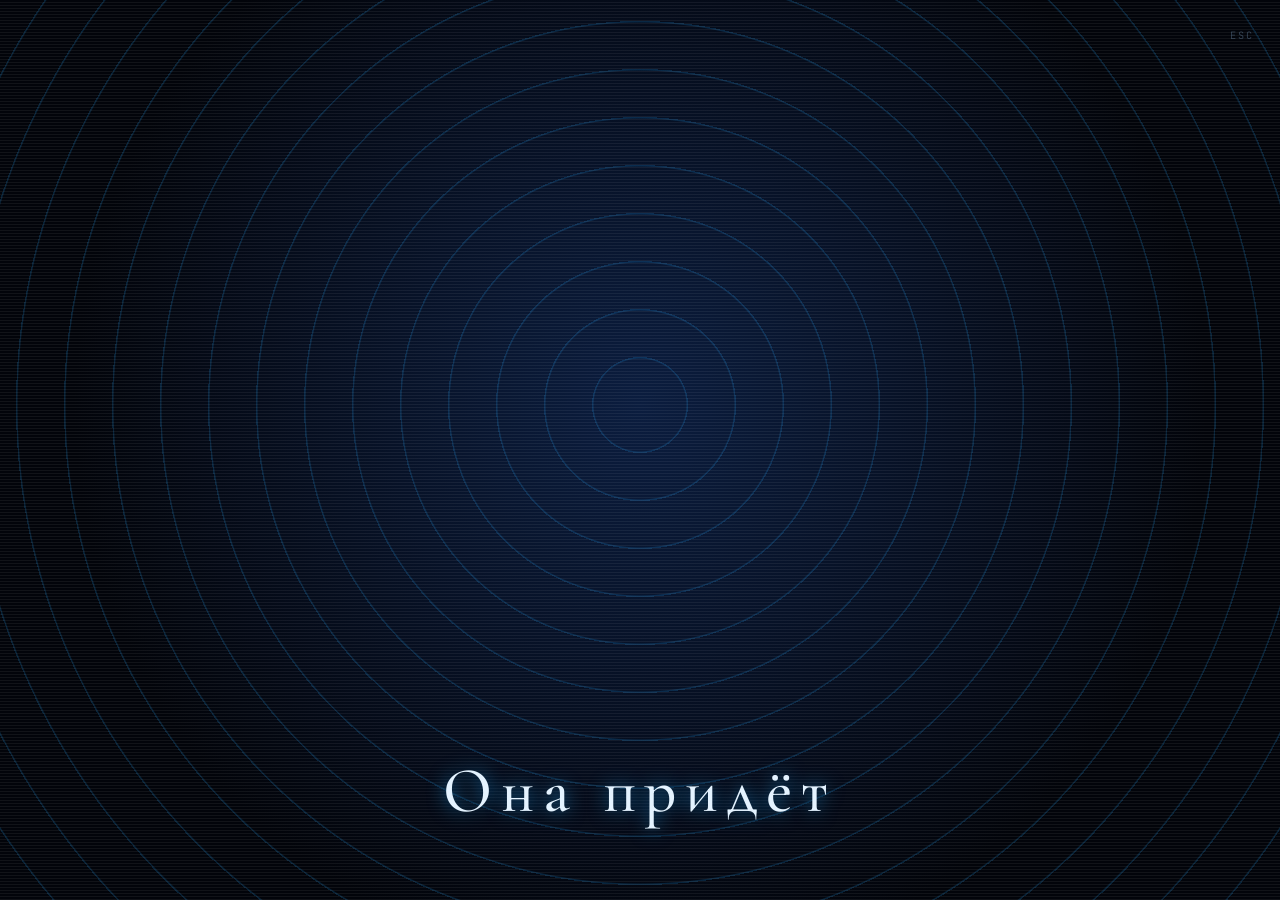
==== signal/index.html @ b9aa5732 "Add files via upload" ====
<!doctype html>
<html lang="ru">
  <head>
    <meta charset="UTF-8" />
    <meta name="viewport" content="width=device-width, initial-scale=1.0" />
    <meta name="robots" content="noindex" />
    <title>...</title>
    <link rel="icon" href="data:image/svg+xml,%3Csvg xmlns='http://www.w3.org/2000/svg' viewBox='0 0 32 32'%3E%3Crect width='32' height='32' rx='7' fill='%23000'/%3E%3Ccircle cx='16' cy='16' r='6' fill='%23fff'/%3E%3C/svg%3E" />
    <link rel="preconnect" href="https://fonts.googleapis.com" />
    <link rel="preconnect" href="https://fonts.gstatic.com" crossorigin />
    <link href="https://fonts.googleapis.com/css2?family=Cormorant+Garamond:wght@400;500;600&family=JetBrains+Mono:wght@400;500&display=swap" rel="stylesheet" />
    <link rel="stylesheet" href="../css/style.css" />
  </head>
  <body class="signal-body">
    <main class="signal">
      <img class="signal-image" id="signal-image" alt="" />
      <div class="signal-placeholder" id="signal-placeholder" aria-hidden="true"></div>
      <div class="signal-noise" aria-hidden="true"></div>
      <p class="signal-caption" id="signal-caption">Она придёт</p>
      <a class="signal-exit" id="signal-exit" href="../">ESC</a>
    </main>
    <script src="../js/images.js"></script>
    <script src="../js/signal.js"></script>
  </body>
</html>
---- css/style.css ----
:root {
  --white: #ffffff;
  --cold-white: #f4f9ff;
  --ice: #e6f1fc;
  --pale-blue: #cfe4f8;
  --electric: #1fa7ff;
  --steel: #5d7a99;
  --grey: #8a9bb0;
  --graphite: #1c2430;
  --navy: #07122b;
  --ink: #0e1a2e;
  --font-display: 'Montserrat', 'Segoe UI', Arial, sans-serif;
  --font-body: 'Inter', 'Segoe UI', Arial, sans-serif;
  --font-mono: 'JetBrains Mono', 'Consolas', 'Courier New', monospace;
  --font-serif: 'Cormorant Garamond', Georgia, 'Times New Roman', serif;
}

* { box-sizing: border-box; margin: 0; padding: 0; }

html, body { min-height: 100%; overflow-x: hidden; }

body {
  background: var(--cold-white);
  color: var(--ink);
  font-family: var(--font-body);
  font-size: 17px;
  line-height: 1.7;
  -webkit-font-smoothing: antialiased;
}

button { font: inherit; color: inherit; background: none; border: 0; cursor: pointer; }
button:focus-visible { outline: 2px solid var(--electric); outline-offset: 2px; }
.mono { font-family: var(--font-mono); letter-spacing: 0.06em; }
.muted { color: var(--steel); font-size: 0.9rem; }

.grid-backdrop {
  position: fixed; inset: 0; z-index: 0; pointer-events: none;
  background-image:
    linear-gradient(rgba(31,167,255,0.07) 1px, transparent 1px),
    linear-gradient(90deg, rgba(31,167,255,0.07) 1px, transparent 1px),
    linear-gradient(rgba(31,167,255,0.14) 1px, transparent 1px),
    linear-gradient(90deg, rgba(31,167,255,0.14) 1px, transparent 1px);
  background-size: 24px 24px, 24px 24px, 120px 120px, 120px 120px;
  mask-image: radial-gradient(ellipse at 50% 30%, #000 30%, transparent 85%);
  -webkit-mask-image: radial-gradient(ellipse at 50% 30%, #000 30%, transparent 85%);
}

.scan-line {
  position: fixed; left: 0; right: 0; top: 0; height: 2px; z-index: 1; pointer-events: none;
  background: linear-gradient(90deg, transparent, var(--electric), transparent);
  opacity: 0.35;
  animation: scan 14s linear infinite;
}

@keyframes scan { from { transform: translateY(-4vh); } to { transform: translateY(104vh); } }

.shell {
  position: relative; z-index: 2; max-width: 1180px; margin: 0 auto;
  padding: 0 24px 32px; transition: opacity 0.9s ease, filter 0.9s ease;
}
.shell.is-fading, .shell.is-message { opacity: 0; filter: blur(3px); }

.site-header {
  display: flex; flex-wrap: wrap; justify-content: space-between; align-items: flex-end; gap: 16px;
  padding: 22px 0 16px; border-bottom: 1px solid var(--electric);
  box-shadow: 0 1px 12px rgba(31,167,255,0.25);
}
.brand { display: flex; flex-direction: column; }
.brand-name { font-family: var(--font-display); font-weight: 700; letter-spacing: 0.14em; font-size: 1.1rem; }
.brand-sub { font-family: var(--font-mono); font-size: 0.68rem; letter-spacing: 0.22em; color: var(--steel); }

.status-list { display: flex; flex-wrap: wrap; gap: 8px 28px; font-family: var(--font-mono); font-size: 0.7rem; letter-spacing: 0.12em; }
.status-item { display: flex; flex-direction: column; }
.status-item dt { color: var(--grey); }
.status-item dd { display: flex; align-items: center; gap: 6px; color: var(--graphite); }

.secret-dot {
  position: relative; width: 22px; height: 22px; margin: -6px -4px; border-radius: 50%;
}
.secret-dot::before {
  content: ''; position: absolute; top: 50%; left: 50%; width: 7px; height: 7px; margin: -3.5px 0 0 -3.5px;
  border-radius: 50%; background: var(--electric);
  box-shadow: 0 0 6px rgba(31,167,255,0.7);
  animation: pulse 2.6s ease-in-out infinite;
}
.secret-dot[data-level='1']::before { box-shadow: 0 0 9px 1px var(--electric); }
.secret-dot[data-level='2']::before { box-shadow: 0 0 12px 3px var(--electric); }
.secret-dot[data-level='3']::before { box-shadow: 0 0 16px 5px var(--electric); background: #6fcaff; }
.secret-dot[data-level='4']::before { box-shadow: 0 0 22px 8px var(--electric); background: #b4e4ff; }

@keyframes pulse { 0%, 100% { opacity: 0.55; } 50% { opacity: 1; } }

.hero { text-align: center; padding: 56px 0 36px; animation: rise 0.8s ease both; }
.hero-title {
  font-family: var(--font-display); font-weight: 700; font-size: clamp(1.35rem, 4.6vw, 3.3rem);
  letter-spacing: 0.07em; line-height: 1.1; color: var(--navy);
}
.hero-sub { margin-top: 14px; font-family: var(--font-mono); font-size: 0.82rem; letter-spacing: 0.3em; color: var(--electric); }
.hero-text { max-width: 620px; margin: 26px auto 0; font-size: 1.05rem; color: var(--graphite); }

.meta-grid {
  display: flex; flex-wrap: wrap; justify-content: center; gap: 0; margin: 38px auto 0;
  max-width: 900px; background: var(--navy); color: var(--cold-white);
  border-top: 2px solid var(--electric);
}
.meta-grid > div { flex: 1 1 150px; padding: 14px 18px; text-align: left; border-left: 1px solid rgba(31,167,255,0.3); }
.meta-grid > div:first-child { border-left: 0; }
.meta-grid dt { font-family: var(--font-mono); font-size: 0.62rem; letter-spacing: 0.2em; color: var(--electric); }
.meta-grid dd { font-family: var(--font-mono); font-size: 0.86rem; letter-spacing: 0.08em; }

.tabs {
  display: flex; gap: 4px; overflow-x: auto; border-bottom: 1px solid var(--pale-blue);
  scrollbar-width: none;
}
.tabs::-webkit-scrollbar { display: none; }
.tab {
  flex: 0 0 auto; display: flex; align-items: baseline; gap: 10px; min-height: 48px; padding: 10px 18px;
  font-family: var(--font-mono); font-size: 0.78rem; letter-spacing: 0.14em; color: var(--steel);
  border-bottom: 2px solid transparent; transition: color 0.25s, border-color 0.25s, background 0.25s;
}
.tab:hover { color: var(--navy); background: rgba(31,167,255,0.06); }
.tab[aria-selected='true'] {
  color: var(--navy); border-bottom-color: var(--electric);
  background: linear-gradient(to top, rgba(31,167,255,0.14), transparent);
}
.tab-number { color: var(--electric); }

.panel { padding: 36px 0 20px; animation: rise 0.5s ease both; min-height: 320px; }

@keyframes rise { from { opacity: 0; transform: translateY(10px); } to { opacity: 1; transform: none; } }

.panel-title, .doc-title { font-family: var(--font-display); font-weight: 600; letter-spacing: 0.04em; color: var(--navy); }
.panel-title { font-size: 1.5rem; margin-bottom: 12px; }

.overview { display: grid; grid-template-columns: 1.2fr 1fr; gap: 32px; align-items: start; }
.overview-text p + p { margin-top: 10px; }
.featured {
  background: var(--navy); color: var(--cold-white); padding: 26px; position: relative;
  border-left: 3px solid var(--electric);
  box-shadow: 0 0 0 1px rgba(31,167,255,0.25), 0 12px 40px rgba(7,18,43,0.18);
}
.featured-tag, .restricted-tag { font-family: var(--font-mono); font-size: 0.66rem; letter-spacing: 0.22em; color: var(--electric); }
.featured h4 { font-family: var(--font-display); font-size: 1.25rem; margin: 8px 0; }
.featured p { font-size: 0.95rem; color: #c9dcf0; }
.featured-link {
  margin-top: 18px; padding: 10px 16px; font-family: var(--font-mono); font-size: 0.72rem; letter-spacing: 0.18em;
  border: 1px solid var(--electric); color: var(--electric); transition: background 0.25s, color 0.25s;
}
.featured-link:hover { background: var(--electric); color: var(--navy); }

.documents { display: grid; grid-template-columns: 220px 1fr; gap: 40px; align-items: start; }
.doc-list { list-style: none; position: sticky; top: 16px; }
.doc-list-item {
  display: flex; flex-direction: column; width: 100%; text-align: left; padding: 12px 14px;
  border-left: 2px solid var(--pale-blue); font-size: 0.92rem; line-height: 1.35; transition: all 0.25s;
}
.doc-list-item .mono { font-size: 0.68rem; color: var(--electric); }
.doc-list-item:hover, .doc-list-item[aria-current='true'] { border-left-color: var(--electric); background: rgba(31,167,255,0.08); }

.doc-reader {
  max-width: 720px; padding: 34px 40px; background: rgba(255,255,255,0.78);
  border: 1px solid var(--pale-blue); border-top: 2px solid var(--electric);
  box-shadow: 0 10px 40px rgba(31,100,170,0.08); animation: rise 0.5s ease both;
}
.doc-meta { display: flex; flex-wrap: wrap; gap: 6px 22px; font-size: 0.68rem; color: var(--steel); padding-bottom: 14px; border-bottom: 1px solid var(--pale-blue); }
.doc-title { font-size: clamp(1.5rem, 4vw, 2.1rem); margin: 22px 0 8px; line-height: 1.2; }
.doc-section { margin-top: 34px; }
.doc-heading {
  font-family: var(--font-display); font-weight: 600; font-size: 1.15rem; letter-spacing: 0.1em; text-transform: uppercase;
  padding-bottom: 8px; margin-bottom: 14px; border-bottom: 1px solid var(--electric); color: var(--navy);
}
.doc-subheading { font-family: var(--font-display); font-size: 1rem; font-weight: 600; margin: 22px 0 6px; color: var(--steel); }
.doc-section p { margin-bottom: 12px; }
.doc-section ul { margin: 0 0 14px 4px; list-style: none; }
.doc-section li { position: relative; padding-left: 22px; margin-bottom: 4px; }
.doc-section li::before { content: ''; position: absolute; left: 2px; top: 0.78em; width: 8px; height: 1px; background: var(--electric); }
.doc-empty { font-family: var(--font-mono); font-size: 0.78rem; letter-spacing: 0.14em; color: var(--grey); border: 1px dashed var(--pale-blue); padding: 14px; }

.restricted-block {
  margin: 22px 0; padding: 22px 26px; background: var(--navy); color: var(--cold-white);
  border-left: 3px solid var(--electric); box-shadow: inset 0 0 40px rgba(31,167,255,0.08);
}
.restricted-block h4 { font-family: var(--font-display); font-size: 1.1rem; margin: 6px 0 12px; }
.restricted-block li::before { background: var(--electric); }
.restricted-panel { max-width: 720px; }

.records { display: flex; flex-direction: column; }
.record-row {
  display: grid; grid-template-columns: 110px 1fr 110px 110px; gap: 16px; align-items: center; text-align: left;
  padding: 14px 12px; border-bottom: 1px solid var(--pale-blue); font-size: 0.95rem; transition: background 0.25s;
}
button.record-row:hover { background: rgba(31,167,255,0.08); }
.record-head { font-size: 0.66rem; color: var(--grey); letter-spacing: 0.2em; }
.record-row .mono { font-size: 0.74rem; }

.evidence {
  display: grid; grid-template-columns: repeat(4, 1fr); gap: 22px; max-width: 980px; margin: 0 auto;
}

.frame {
  position: relative; padding: 10px; background: rgba(255,255,255,0.6); border: 1px solid rgba(31,167,255,0.55);
  box-shadow: inset 0 0 18px rgba(31,167,255,0.1), 0 0 0 rgba(31,167,255,0);
  transition: box-shadow 0.35s, transform 0.35s; backdrop-filter: blur(4px);
}
.frame:hover { transform: translateY(-3px); box-shadow: inset 0 0 18px rgba(31,167,255,0.18), 0 0 22px rgba(31,167,255,0.35); }
.frame-window {
  position: relative; display: flex; align-items: center; justify-content: center; width: 100%; aspect-ratio: 1 / 1;
  overflow: hidden; background: var(--ice);
}
.frame-window img { max-width: 100%; max-height: 100%; width: auto; height: auto; object-fit: contain; transition: transform 0.5s; }
.frame:hover .frame-window img { transform: scale(1.04); }
.frame-scan {
  position: absolute; left: 0; right: 0; top: 0; height: 40%; pointer-events: none;
  background: linear-gradient(to bottom, transparent, rgba(31,167,255,0.16), transparent);
  animation: hologram 5s ease-in-out infinite;
}
@keyframes hologram { 0% { transform: translateY(-100%); } 100% { transform: translateY(260%); } }
.frame-placeholder {
  font-family: var(--font-mono); font-size: 0.7rem; letter-spacing: 0.2em; color: var(--steel); text-align: center; padding: 8px;
  background-image: repeating-linear-gradient(45deg, rgba(31,167,255,0.08) 0 6px, transparent 6px 12px);
  width: 100%; height: 100%; display: flex; align-items: center; justify-content: center;
}
.frame figcaption { display: flex; flex-direction: column; margin-top: 10px; font-family: var(--font-mono); font-size: 0.6rem; letter-spacing: 0.14em; color: var(--steel); }
.frame-number { color: var(--navy); font-size: 0.68rem; }
.frame-status { color: var(--electric); }
.corner { position: absolute; width: 12px; height: 12px; border: 0 solid var(--electric); }
.corner-tl { top: -1px; left: -1px; border-top-width: 2px; border-left-width: 2px; }
.corner-tr { top: -1px; right: -1px; border-top-width: 2px; border-right-width: 2px; }
.corner-bl { bottom: -1px; left: -1px; border-bottom-width: 2px; border-left-width: 2px; }
.corner-br { bottom: -1px; right: -1px; border-bottom-width: 2px; border-right-width: 2px; }

.lightbox {
  position: fixed; inset: 0; z-index: 50; display: flex; align-items: center; justify-content: center; padding: 24px;
  background: rgba(7,18,43,0.92); cursor: zoom-out; animation: fade 0.3s ease both;
}
.lightbox img { max-width: 100%; max-height: 88vh; object-fit: contain; border: 1px solid var(--electric); box-shadow: 0 0 40px rgba(31,167,255,0.3); }
.lightbox-label { position: absolute; bottom: 18px; font-family: var(--font-mono); font-size: 0.68rem; letter-spacing: 0.2em; color: var(--electric); }

@keyframes fade { from { opacity: 0; } to { opacity: 1; } }

.site-footer {
  display: flex; flex-wrap: wrap; justify-content: space-between; gap: 8px 24px; margin-top: 56px; padding-top: 14px;
  border-top: 1px solid var(--electric); font-family: var(--font-mono); font-size: 0.64rem; letter-spacing: 0.18em; color: var(--steel);
}
.footer-status { color: var(--electric); }

.transmission {
  position: fixed; inset: 0; z-index: 100; display: flex; align-items: center; justify-content: center;
  background: var(--navy); opacity: 0; animation: fade 0.9s ease forwards;
}
.transmission span { opacity: 0; font-family: var(--font-mono); letter-spacing: 0.4em; font-size: clamp(0.8rem, 3vw, 1.1rem); color: var(--electric); text-shadow: 0 0 12px rgba(31,167,255,0.7); }
.transmission.is-message span { animation: fade 0.8s ease 0.1s forwards, flicker 1.6s steps(1) 0.9s; }

@keyframes flicker { 0% { opacity: 1; } 35% { opacity: 0.55; } 40% { opacity: 1; } 70% { opacity: 0.7; } 100% { opacity: 1; } }

.signal { position: fixed; inset: 0; background: #02040a; overflow: hidden; animation: fade 1.2s ease both; }
.signal-image { position: absolute; inset: 0; width: 100%; height: 100%; object-fit: contain; animation: shimmer 7s ease-in-out infinite; }
.signal-placeholder {
  position: absolute; inset: 0;
  background:
    repeating-radial-gradient(circle at 50% 45%, transparent 0 46px, rgba(31,167,255,0.18) 47px 48px),
    radial-gradient(circle at 50% 45%, #0b1d3f 0%, #02040a 70%);
}
.signal-noise {
  position: absolute; inset: 0; pointer-events: none; opacity: 0.07; mix-blend-mode: screen;
  background-image: repeating-linear-gradient(0deg, rgba(255,255,255,0.8) 0 1px, transparent 1px 3px);
  animation: noise 0.6s steps(3) infinite;
}
.signal-caption {
  position: absolute; left: 0; right: 0; bottom: 6vh; padding: 0 16px; text-align: center; opacity: 0;
  font-family: var(--font-serif); font-weight: 500; font-size: clamp(2rem, 6vw, 4rem); letter-spacing: 0.14em;
  color: #e4f3ff; text-shadow: 0 0 18px rgba(31,167,255,0.75), 0 2px 18px rgba(0,0,0,0.9);
}
.signal-caption.is-visible { animation: caption 2.4s ease 0.6s forwards; }
.signal-exit {
  position: absolute; top: 14px; right: 16px; min-width: 44px; min-height: 44px; font-family: var(--font-mono);
  font-size: 0.64rem; letter-spacing: 0.2em; color: rgba(160,210,255,0.28); transition: color 0.3s;
}
.signal-exit:hover { color: rgba(160,210,255,0.9); }

@keyframes caption { from { opacity: 0; transform: translateY(8px); filter: blur(6px); } to { opacity: 1; transform: none; filter: none; } }
@keyframes shimmer { 0%, 100% { opacity: 1; } 48% { opacity: 1; } 50% { opacity: 0.93; } 52% { opacity: 1; } }
@keyframes noise { 0% { transform: translateY(0); } 100% { transform: translateY(3px); } }

@media (max-width: 960px) {
  .evidence { grid-template-columns: repeat(2, 1fr); max-width: 560px; }
  .overview, .documents { grid-template-columns: 1fr; }
  .doc-list { position: static; display: flex; overflow-x: auto; }
  .doc-list-item { white-space: nowrap; }
}

@media (max-width: 640px) {
  body { font-size: 16px; }
  .shell { padding: 0 16px 24px; }
  .hero { padding: 36px 0 28px; }
  .doc-reader { padding: 22px 18px; }
  .meta-grid > div { flex-basis: 50%; border-left: 0; border-top: 1px solid rgba(31,167,255,0.25); }
  .record-row { grid-template-columns: 1fr 1fr; gap: 4px 12px; }
  .record-head { display: none; }
  .evidence { gap: 14px; }
  .site-footer { flex-direction: column; }
}

@media (prefers-reduced-motion: reduce) {
  *, *::before, *::after { animation-duration: 0.01ms !important; animation-iteration-count: 1 !important; transition-duration: 0.01ms !important; }
  .scan-line { display: none; }
}

.signal-body { overflow: hidden; background: #02040a; }
.signal-image { display: none; }
.signal-image.is-ready { display: block; }
.signal-placeholder { display: none; }
.signal-placeholder.is-ready { display: block; }
a.signal-exit { display: flex; align-items: center; justify-content: center; text-decoration: none; }

.sigil {
  display: block; width: 100%; max-width: 220px; height: auto; --logo-tone: brightness(0);
  filter: var(--logo-tone) drop-shadow(0 0 12px rgba(31,167,255,0.35)); animation: sigil-glow 5s ease-in-out infinite;
}
@keyframes sigil-glow { 0%, 100% { filter: var(--logo-tone) drop-shadow(0 0 8px rgba(31,167,255,0.25)); } 50% { filter: var(--logo-tone) drop-shadow(0 0 18px rgba(31,167,255,0.55)); } }

.hero-top { display: grid; grid-template-columns: 1fr 220px; align-items: center; gap: 32px; }
.hero-emblem { display: flex; flex-direction: column; align-items: center; gap: 10px; }
.emblem-caption { font-family: var(--font-mono); font-size: 0.6rem; letter-spacing: 0.22em; color: var(--steel); text-align: center; }

.notice {
  max-width: 900px; margin: 18px auto 0; padding: 18px 22px; text-align: left; background: rgba(255,255,255,0.85);
  border: 1px solid var(--pale-blue); border-left: 3px solid var(--navy); box-shadow: inset 0 0 24px rgba(31,167,255,0.08);
}
.notice-tag { display: block; margin-bottom: 8px; font-family: var(--font-mono); font-size: 0.66rem; letter-spacing: 0.24em; color: var(--electric); }
.notice-line { display: flex; align-items: center; gap: 12px; font-family: var(--font-display); font-weight: 600; font-size: 0.98rem; line-height: 1.5; color: var(--navy); }
.notice-line + .notice-line { margin-top: 4px; }
.notice-dot { flex: 0 0 auto; width: 7px; height: 7px; border-radius: 50%; background: var(--navy); animation: pulse 2.2s ease-in-out infinite; }

body.is-locked { overflow: hidden; }
body.is-locked .shell, body.is-locked .grid-backdrop, body.is-locked .scan-line { visibility: hidden; }

.login {
  position: fixed; inset: 0; z-index: 200; display: flex; align-items: center; justify-content: center; padding: 24px;
  overflow-y: auto; background: #000; color: #e4f3ff; transition: opacity 0.8s ease;
}
.login::before {
  content: ''; position: absolute; inset: 0; pointer-events: none;
  background-image: linear-gradient(rgba(31,167,255,0.07) 1px, transparent 1px), linear-gradient(90deg, rgba(31,167,255,0.07) 1px, transparent 1px);
  background-size: 40px 40px;
  mask-image: radial-gradient(ellipse at 50% 45%, #000 20%, transparent 75%);
  -webkit-mask-image: radial-gradient(ellipse at 50% 45%, #000 20%, transparent 75%);
}
.login.is-granted { opacity: 0; pointer-events: none; }
.login-card { position: relative; width: 100%; max-width: 380px; margin: auto; text-align: center; }
.login-sigil .sigil { width: 120px; margin: 0 auto 22px; --logo-tone: brightness(1); }
.login-name { font-family: var(--font-display); font-weight: 700; font-size: 1.3rem; letter-spacing: 0.14em; color: #fff; }
.login-sub { margin-top: 4px; font-family: var(--font-mono); font-size: 0.75rem; letter-spacing: 0.32em; color: var(--electric); }
.login-warning { margin: 22px 0 28px; font-size: 0.92rem; line-height: 1.6; color: #9db4cc; }
.login-field { display: block; margin-bottom: 20px; text-align: left; }
.login-field span { font-family: var(--font-mono); font-size: 0.66rem; letter-spacing: 0.24em; color: var(--electric); }
.login-field input {
  display: block; width: 100%; padding: 8px 2px; background: transparent; border: 0; border-radius: 0;
  border-bottom: 1px solid rgba(31,167,255,0.55); outline: none; color: #fff; font-family: var(--font-mono); font-size: 16px; letter-spacing: 0.08em;
}
.login-field input:focus { border-bottom-color: #fff; box-shadow: 0 1px 0 #fff; }
.login-submit {
  width: 100%; min-height: 48px; margin-top: 6px; border: 1px solid var(--electric); color: var(--electric);
  font-family: var(--font-mono); font-size: 0.8rem; letter-spacing: 0.3em; transition: background 0.25s, color 0.25s;
}
.login-submit:hover { background: var(--electric); color: #000; }
.login-message { min-height: 1.6em; margin-top: 16px; font-family: var(--font-mono); font-size: 0.7rem; letter-spacing: 0.18em; color: #e4f3ff; }
.login-card.is-denied { animation: shake 0.4s ease; }
@keyframes shake { 0%, 100% { transform: translateX(0); } 25% { transform: translateX(-8px); } 75% { transform: translateX(8px); } }

@media (max-width: 900px) {
  .hero-top { grid-template-columns: 1fr; gap: 18px; }
  .hero-emblem { order: -1; }
  .sigil { max-width: 130px; }
}
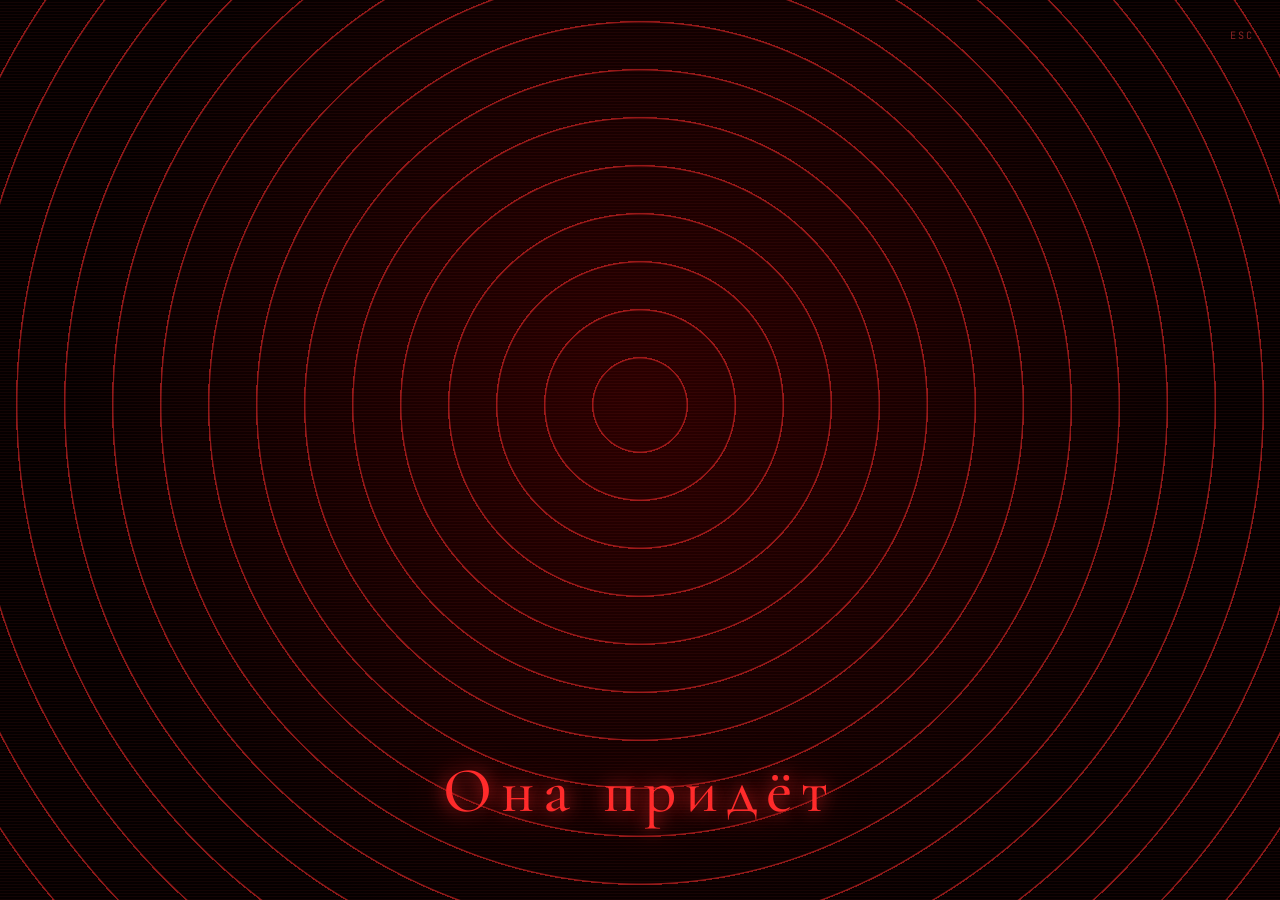
==== commit cb9fab09: "Update index.html" ====
--- a/signal/index.html
+++ b/signal/index.html
@@ -21,5 +21,6 @@
     </main>
     <script src="../js/images.js"></script>
     <script src="../js/signal.js"></script>
+    <script src="../js/music.js" data-track="secret" data-base="../music/"></script>
   </body>
 </html>
--- a/css/style.css
+++ b/css/style.css
@@ -9,6 +9,17 @@
   --graphite: #1c2430;
   --navy: #07122b;
   --ink: #0e1a2e;
+  --accent-rgb: 31,167,255;
+  --grid-rgb: 31,167,255;
+  --card-rgb: 255,255,255;
+  --overlay-rgb: 7,18,43;
+  --panel: #07122b;
+  --accent-text: #1fa7ff;
+  --on-dark: #1fa7ff;
+  --on-dark-text: #c9dcf0;
+  --dot-hi-1: #6fcaff;
+  --dot-hi-2: #b4e4ff;
+  --logo-tone: brightness(0);
   --font-display: 'Montserrat', 'Segoe UI', Arial, sans-serif;
   --font-body: 'Inter', 'Segoe UI', Arial, sans-serif;
   --font-mono: 'JetBrains Mono', 'Consolas', 'Courier New', monospace;
@@ -29,17 +40,17 @@
 }
 
 button { font: inherit; color: inherit; background: none; border: 0; cursor: pointer; }
-button:focus-visible { outline: 2px solid var(--electric); outline-offset: 2px; }
+button:focus-visible { outline: 2px solid var(--accent-text); outline-offset: 2px; }
 .mono { font-family: var(--font-mono); letter-spacing: 0.06em; }
 .muted { color: var(--steel); font-size: 0.9rem; }
 
 .grid-backdrop {
   position: fixed; inset: 0; z-index: 0; pointer-events: none;
   background-image:
-    linear-gradient(rgba(31,167,255,0.07) 1px, transparent 1px),
-    linear-gradient(90deg, rgba(31,167,255,0.07) 1px, transparent 1px),
-    linear-gradient(rgba(31,167,255,0.14) 1px, transparent 1px),
-    linear-gradient(90deg, rgba(31,167,255,0.14) 1px, transparent 1px);
+    linear-gradient(rgba(var(--grid-rgb),0.07) 1px, transparent 1px),
+    linear-gradient(90deg, rgba(var(--grid-rgb),0.07) 1px, transparent 1px),
+    linear-gradient(rgba(var(--grid-rgb),0.14) 1px, transparent 1px),
+    linear-gradient(90deg, rgba(var(--grid-rgb),0.14) 1px, transparent 1px);
   background-size: 24px 24px, 24px 24px, 120px 120px, 120px 120px;
   mask-image: radial-gradient(ellipse at 50% 30%, #000 30%, transparent 85%);
   -webkit-mask-image: radial-gradient(ellipse at 50% 30%, #000 30%, transparent 85%);
@@ -63,7 +74,7 @@
 .site-header {
   display: flex; flex-wrap: wrap; justify-content: space-between; align-items: flex-end; gap: 16px;
   padding: 22px 0 16px; border-bottom: 1px solid var(--electric);
-  box-shadow: 0 1px 12px rgba(31,167,255,0.25);
+  box-shadow: 0 1px 12px rgba(var(--accent-rgb),0.25);
 }
 .brand { display: flex; flex-direction: column; }
 .brand-name { font-family: var(--font-display); font-weight: 700; letter-spacing: 0.14em; font-size: 1.1rem; }
@@ -80,13 +91,13 @@
 .secret-dot::before {
   content: ''; position: absolute; top: 50%; left: 50%; width: 7px; height: 7px; margin: -3.5px 0 0 -3.5px;
   border-radius: 50%; background: var(--electric);
-  box-shadow: 0 0 6px rgba(31,167,255,0.7);
+  box-shadow: 0 0 6px rgba(var(--accent-rgb),0.7);
   animation: pulse 2.6s ease-in-out infinite;
 }
 .secret-dot[data-level='1']::before { box-shadow: 0 0 9px 1px var(--electric); }
 .secret-dot[data-level='2']::before { box-shadow: 0 0 12px 3px var(--electric); }
-.secret-dot[data-level='3']::before { box-shadow: 0 0 16px 5px var(--electric); background: #6fcaff; }
-.secret-dot[data-level='4']::before { box-shadow: 0 0 22px 8px var(--electric); background: #b4e4ff; }
+.secret-dot[data-level='3']::before { box-shadow: 0 0 16px 5px var(--electric); background: var(--dot-hi-1); }
+.secret-dot[data-level='4']::before { box-shadow: 0 0 22px 8px var(--electric); background: var(--dot-hi-2); }
 
 @keyframes pulse { 0%, 100% { opacity: 0.55; } 50% { opacity: 1; } }
 
@@ -95,17 +106,17 @@
   font-family: var(--font-display); font-weight: 700; font-size: clamp(1.35rem, 4.6vw, 3.3rem);
   letter-spacing: 0.07em; line-height: 1.1; color: var(--navy);
 }
-.hero-sub { margin-top: 14px; font-family: var(--font-mono); font-size: 0.82rem; letter-spacing: 0.3em; color: var(--electric); }
+.hero-sub { margin-top: 14px; font-family: var(--font-mono); font-size: 0.82rem; letter-spacing: 0.3em; color: var(--accent-text); }
 .hero-text { max-width: 620px; margin: 26px auto 0; font-size: 1.05rem; color: var(--graphite); }
 
 .meta-grid {
   display: flex; flex-wrap: wrap; justify-content: center; gap: 0; margin: 38px auto 0;
-  max-width: 900px; background: var(--navy); color: var(--cold-white);
+  max-width: 900px; background: var(--panel); color: var(--cold-white);
   border-top: 2px solid var(--electric);
 }
-.meta-grid > div { flex: 1 1 150px; padding: 14px 18px; text-align: left; border-left: 1px solid rgba(31,167,255,0.3); }
+.meta-grid > div { flex: 1 1 150px; padding: 14px 18px; text-align: left; border-left: 1px solid rgba(var(--accent-rgb),0.3); }
 .meta-grid > div:first-child { border-left: 0; }
-.meta-grid dt { font-family: var(--font-mono); font-size: 0.62rem; letter-spacing: 0.2em; color: var(--electric); }
+.meta-grid dt { font-family: var(--font-mono); font-size: 0.62rem; letter-spacing: 0.2em; color: var(--on-dark); }
 .meta-grid dd { font-family: var(--font-mono); font-size: 0.86rem; letter-spacing: 0.08em; }
 
 .tabs {
@@ -118,12 +129,12 @@
   font-family: var(--font-mono); font-size: 0.78rem; letter-spacing: 0.14em; color: var(--steel);
   border-bottom: 2px solid transparent; transition: color 0.25s, border-color 0.25s, background 0.25s;
 }
-.tab:hover { color: var(--navy); background: rgba(31,167,255,0.06); }
+.tab:hover { color: var(--navy); background: rgba(var(--accent-rgb),0.06); }
 .tab[aria-selected='true'] {
   color: var(--navy); border-bottom-color: var(--electric);
-  background: linear-gradient(to top, rgba(31,167,255,0.14), transparent);
-}
-.tab-number { color: var(--electric); }
+  background: linear-gradient(to top, rgba(var(--accent-rgb),0.14), transparent);
+}
+.tab-number { color: var(--accent-text); }
 
 .panel { padding: 36px 0 20px; animation: rise 0.5s ease both; min-height: 320px; }
 
@@ -135,18 +146,18 @@
 .overview { display: grid; grid-template-columns: 1.2fr 1fr; gap: 32px; align-items: start; }
 .overview-text p + p { margin-top: 10px; }
 .featured {
-  background: var(--navy); color: var(--cold-white); padding: 26px; position: relative;
+  background: var(--panel); color: var(--cold-white); padding: 26px; position: relative;
   border-left: 3px solid var(--electric);
-  box-shadow: 0 0 0 1px rgba(31,167,255,0.25), 0 12px 40px rgba(7,18,43,0.18);
-}
-.featured-tag, .restricted-tag { font-family: var(--font-mono); font-size: 0.66rem; letter-spacing: 0.22em; color: var(--electric); }
+  box-shadow: 0 0 0 1px rgba(var(--accent-rgb),0.25), 0 12px 40px rgba(7,18,43,0.18);
+}
+.featured-tag, .restricted-tag { font-family: var(--font-mono); font-size: 0.66rem; letter-spacing: 0.22em; color: var(--on-dark); }
 .featured h4 { font-family: var(--font-display); font-size: 1.25rem; margin: 8px 0; }
-.featured p { font-size: 0.95rem; color: #c9dcf0; }
+.featured p { font-size: 0.95rem; color: var(--on-dark-text); }
 .featured-link {
   margin-top: 18px; padding: 10px 16px; font-family: var(--font-mono); font-size: 0.72rem; letter-spacing: 0.18em;
-  border: 1px solid var(--electric); color: var(--electric); transition: background 0.25s, color 0.25s;
-}
-.featured-link:hover { background: var(--electric); color: var(--navy); }
+  border: 1px solid var(--on-dark); color: var(--on-dark); transition: background 0.25s, color 0.25s;
+}
+.featured-link:hover { background: var(--on-dark); color: var(--panel); }
 
 .documents { display: grid; grid-template-columns: 220px 1fr; gap: 40px; align-items: start; }
 .doc-list { list-style: none; position: sticky; top: 16px; }
@@ -154,11 +165,11 @@
   display: flex; flex-direction: column; width: 100%; text-align: left; padding: 12px 14px;
   border-left: 2px solid var(--pale-blue); font-size: 0.92rem; line-height: 1.35; transition: all 0.25s;
 }
-.doc-list-item .mono { font-size: 0.68rem; color: var(--electric); }
-.doc-list-item:hover, .doc-list-item[aria-current='true'] { border-left-color: var(--electric); background: rgba(31,167,255,0.08); }
+.doc-list-item .mono { font-size: 0.68rem; color: var(--accent-text); }
+.doc-list-item:hover, .doc-list-item[aria-current='true'] { border-left-color: var(--electric); background: rgba(var(--accent-rgb),0.08); }
 
 .doc-reader {
-  max-width: 720px; padding: 34px 40px; background: rgba(255,255,255,0.78);
+  max-width: 720px; padding: 34px 40px; background: rgba(var(--card-rgb),0.78);
   border: 1px solid var(--pale-blue); border-top: 2px solid var(--electric);
   box-shadow: 0 10px 40px rgba(31,100,170,0.08); animation: rise 0.5s ease both;
 }
@@ -177,11 +188,11 @@
 .doc-empty { font-family: var(--font-mono); font-size: 0.78rem; letter-spacing: 0.14em; color: var(--grey); border: 1px dashed var(--pale-blue); padding: 14px; }
 
 .restricted-block {
-  margin: 22px 0; padding: 22px 26px; background: var(--navy); color: var(--cold-white);
-  border-left: 3px solid var(--electric); box-shadow: inset 0 0 40px rgba(31,167,255,0.08);
+  margin: 22px 0; padding: 22px 26px; background: var(--panel); color: var(--cold-white);
+  border-left: 3px solid var(--electric); box-shadow: inset 0 0 40px rgba(var(--accent-rgb),0.08);
 }
 .restricted-block h4 { font-family: var(--font-display); font-size: 1.1rem; margin: 6px 0 12px; }
-.restricted-block li::before { background: var(--electric); }
+.restricted-block li::before { background: var(--on-dark); }
 .restricted-panel { max-width: 720px; }
 
 .records { display: flex; flex-direction: column; }
@@ -189,7 +200,7 @@
   display: grid; grid-template-columns: 110px 1fr 110px 110px; gap: 16px; align-items: center; text-align: left;
   padding: 14px 12px; border-bottom: 1px solid var(--pale-blue); font-size: 0.95rem; transition: background 0.25s;
 }
-button.record-row:hover { background: rgba(31,167,255,0.08); }
+button.record-row:hover { background: rgba(var(--accent-rgb),0.08); }
 .record-head { font-size: 0.66rem; color: var(--grey); letter-spacing: 0.2em; }
 .record-row .mono { font-size: 0.74rem; }
 
@@ -198,11 +209,11 @@
 }
 
 .frame {
-  position: relative; padding: 10px; background: rgba(255,255,255,0.6); border: 1px solid rgba(31,167,255,0.55);
-  box-shadow: inset 0 0 18px rgba(31,167,255,0.1), 0 0 0 rgba(31,167,255,0);
+  position: relative; padding: 10px; background: rgba(var(--card-rgb),0.6); border: 1px solid rgba(var(--accent-rgb),0.55);
+  box-shadow: inset 0 0 18px rgba(var(--accent-rgb),0.1), 0 0 0 rgba(var(--accent-rgb),0);
   transition: box-shadow 0.35s, transform 0.35s; backdrop-filter: blur(4px);
 }
-.frame:hover { transform: translateY(-3px); box-shadow: inset 0 0 18px rgba(31,167,255,0.18), 0 0 22px rgba(31,167,255,0.35); }
+.frame:hover { transform: translateY(-3px); box-shadow: inset 0 0 18px rgba(var(--accent-rgb),0.18), 0 0 22px rgba(var(--accent-rgb),0.35); }
 .frame-window {
   position: relative; display: flex; align-items: center; justify-content: center; width: 100%; aspect-ratio: 1 / 1;
   overflow: hidden; background: var(--ice);
@@ -211,72 +222,65 @@
 .frame:hover .frame-window img { transform: scale(1.04); }
 .frame-scan {
   position: absolute; left: 0; right: 0; top: 0; height: 40%; pointer-events: none;
-  background: linear-gradient(to bottom, transparent, rgba(31,167,255,0.16), transparent);
+  background: linear-gradient(to bottom, transparent, rgba(var(--accent-rgb),0.16), transparent);
   animation: hologram 5s ease-in-out infinite;
 }
 @keyframes hologram { 0% { transform: translateY(-100%); } 100% { transform: translateY(260%); } }
 .frame-placeholder {
   font-family: var(--font-mono); font-size: 0.7rem; letter-spacing: 0.2em; color: var(--steel); text-align: center; padding: 8px;
-  background-image: repeating-linear-gradient(45deg, rgba(31,167,255,0.08) 0 6px, transparent 6px 12px);
+  background-image: repeating-linear-gradient(45deg, rgba(var(--accent-rgb),0.08) 0 6px, transparent 6px 12px);
   width: 100%; height: 100%; display: flex; align-items: center; justify-content: center;
 }
 .frame figcaption { display: flex; flex-direction: column; margin-top: 10px; font-family: var(--font-mono); font-size: 0.6rem; letter-spacing: 0.14em; color: var(--steel); }
 .frame-number { color: var(--navy); font-size: 0.68rem; }
-.frame-status { color: var(--electric); }
+.frame-status { color: var(--accent-text); }
 .corner { position: absolute; width: 12px; height: 12px; border: 0 solid var(--electric); }
 .corner-tl { top: -1px; left: -1px; border-top-width: 2px; border-left-width: 2px; }
 .corner-tr { top: -1px; right: -1px; border-top-width: 2px; border-right-width: 2px; }
 .corner-bl { bottom: -1px; left: -1px; border-bottom-width: 2px; border-left-width: 2px; }
 .corner-br { bottom: -1px; right: -1px; border-bottom-width: 2px; border-right-width: 2px; }
 
-.lightbox {
-  position: fixed; inset: 0; z-index: 50; display: flex; align-items: center; justify-content: center; padding: 24px;
-  background: rgba(7,18,43,0.92); cursor: zoom-out; animation: fade 0.3s ease both;
-}
-.lightbox img { max-width: 100%; max-height: 88vh; object-fit: contain; border: 1px solid var(--electric); box-shadow: 0 0 40px rgba(31,167,255,0.3); }
-.lightbox-label { position: absolute; bottom: 18px; font-family: var(--font-mono); font-size: 0.68rem; letter-spacing: 0.2em; color: var(--electric); }
-
 @keyframes fade { from { opacity: 0; } to { opacity: 1; } }
 
 .site-footer {
   display: flex; flex-wrap: wrap; justify-content: space-between; gap: 8px 24px; margin-top: 56px; padding-top: 14px;
   border-top: 1px solid var(--electric); font-family: var(--font-mono); font-size: 0.64rem; letter-spacing: 0.18em; color: var(--steel);
 }
-.footer-status { color: var(--electric); }
+.footer-status { color: var(--accent-text); }
 
 .transmission {
   position: fixed; inset: 0; z-index: 100; display: flex; align-items: center; justify-content: center;
-  background: var(--navy); opacity: 0; animation: fade 0.9s ease forwards;
-}
-.transmission span { opacity: 0; font-family: var(--font-mono); letter-spacing: 0.4em; font-size: clamp(0.8rem, 3vw, 1.1rem); color: var(--electric); text-shadow: 0 0 12px rgba(31,167,255,0.7); }
+  background: #050000; opacity: 0; animation: fade 0.9s ease forwards;
+}
+.transmission span { opacity: 0; font-family: var(--font-mono); letter-spacing: 0.4em; font-size: clamp(0.8rem, 3vw, 1.1rem); color: var(--accent-text); text-shadow: 0 0 12px rgba(var(--accent-rgb),0.7); }
 .transmission.is-message span { animation: fade 0.8s ease 0.1s forwards, flicker 1.6s steps(1) 0.9s; }
 
 @keyframes flicker { 0% { opacity: 1; } 35% { opacity: 0.55; } 40% { opacity: 1; } 70% { opacity: 0.7; } 100% { opacity: 1; } }
 
-.signal { position: fixed; inset: 0; background: #02040a; overflow: hidden; animation: fade 1.2s ease both; }
+.signal { position: fixed; inset: 0; background: #050000; overflow: hidden; animation: fade 1.2s ease both; }
 .signal-image { position: absolute; inset: 0; width: 100%; height: 100%; object-fit: contain; animation: shimmer 7s ease-in-out infinite; }
 .signal-placeholder {
   position: absolute; inset: 0;
   background:
-    repeating-radial-gradient(circle at 50% 45%, transparent 0 46px, rgba(31,167,255,0.18) 47px 48px),
-    radial-gradient(circle at 50% 45%, #0b1d3f 0%, #02040a 70%);
+    repeating-radial-gradient(circle at 50% 45%, transparent 0 46px, rgba(255,43,43,0.55) 47px 48px),
+    radial-gradient(circle at 50% 45%, #2b0000 0%, #050000 70%);
 }
 .signal-noise {
   position: absolute; inset: 0; pointer-events: none; opacity: 0.07; mix-blend-mode: screen;
-  background-image: repeating-linear-gradient(0deg, rgba(255,255,255,0.8) 0 1px, transparent 1px 3px);
+  background-image: repeating-linear-gradient(0deg, rgba(255,70,70,0.8) 0 1px, transparent 1px 3px);
   animation: noise 0.6s steps(3) infinite;
 }
 .signal-caption {
   position: absolute; left: 0; right: 0; bottom: 6vh; padding: 0 16px; text-align: center; opacity: 0;
   font-family: var(--font-serif); font-weight: 500; font-size: clamp(2rem, 6vw, 4rem); letter-spacing: 0.14em;
-  color: #e4f3ff; text-shadow: 0 0 18px rgba(31,167,255,0.75), 0 2px 18px rgba(0,0,0,0.9);
+  color: #ff2b2b; text-shadow: 0 0 18px rgba(255,43,43,0.9), 0 0 46px rgba(255,0,0,0.55), 0 2px 18px rgba(0,0,0,0.9);
 }
 .signal-caption.is-visible { animation: caption 2.4s ease 0.6s forwards; }
 .signal-exit {
   position: absolute; top: 14px; right: 16px; min-width: 44px; min-height: 44px; font-family: var(--font-mono);
-  font-size: 0.64rem; letter-spacing: 0.2em; color: rgba(160,210,255,0.28); transition: color 0.3s;
-}
-.signal-exit:hover { color: rgba(160,210,255,0.9); }
+  font-size: 0.64rem; letter-spacing: 0.2em; color: rgba(255,70,70,0.5); transition: color 0.3s;
+}
+.signal-exit:hover { color: #ff5a5a; }
 
 @keyframes caption { from { opacity: 0; transform: translateY(8px); filter: blur(6px); } to { opacity: 1; transform: none; filter: none; } }
 @keyframes shimmer { 0%, 100% { opacity: 1; } 48% { opacity: 1; } 50% { opacity: 0.93; } 52% { opacity: 1; } }
@@ -294,7 +298,7 @@
   .shell { padding: 0 16px 24px; }
   .hero { padding: 36px 0 28px; }
   .doc-reader { padding: 22px 18px; }
-  .meta-grid > div { flex-basis: 50%; border-left: 0; border-top: 1px solid rgba(31,167,255,0.25); }
+  .meta-grid > div { flex-basis: 50%; border-left: 0; border-top: 1px solid rgba(var(--accent-rgb),0.25); }
   .record-row { grid-template-columns: 1fr 1fr; gap: 4px 12px; }
   .record-head { display: none; }
   .evidence { gap: 14px; }
@@ -306,7 +310,7 @@
   .scan-line { display: none; }
 }
 
-.signal-body { overflow: hidden; background: #02040a; }
+.signal-body { overflow: hidden; background: #050000; }
 .signal-image { display: none; }
 .signal-image.is-ready { display: block; }
 .signal-placeholder { display: none; }
@@ -314,20 +318,20 @@
 a.signal-exit { display: flex; align-items: center; justify-content: center; text-decoration: none; }
 
 .sigil {
-  display: block; width: 100%; max-width: 220px; height: auto; --logo-tone: brightness(0);
-  filter: var(--logo-tone) drop-shadow(0 0 12px rgba(31,167,255,0.35)); animation: sigil-glow 5s ease-in-out infinite;
-}
-@keyframes sigil-glow { 0%, 100% { filter: var(--logo-tone) drop-shadow(0 0 8px rgba(31,167,255,0.25)); } 50% { filter: var(--logo-tone) drop-shadow(0 0 18px rgba(31,167,255,0.55)); } }
+  display: block; width: 100%; max-width: 220px; height: auto;
+  filter: var(--logo-tone) drop-shadow(0 0 12px rgba(var(--accent-rgb),0.35)); animation: sigil-glow 5s ease-in-out infinite;
+}
+@keyframes sigil-glow { 0%, 100% { filter: var(--logo-tone) drop-shadow(0 0 8px rgba(var(--accent-rgb),0.25)); } 50% { filter: var(--logo-tone) drop-shadow(0 0 18px rgba(var(--accent-rgb),0.55)); } }
 
 .hero-top { display: grid; grid-template-columns: 1fr 220px; align-items: center; gap: 32px; }
 .hero-emblem { display: flex; flex-direction: column; align-items: center; gap: 10px; }
 .emblem-caption { font-family: var(--font-mono); font-size: 0.6rem; letter-spacing: 0.22em; color: var(--steel); text-align: center; }
 
 .notice {
-  max-width: 900px; margin: 18px auto 0; padding: 18px 22px; text-align: left; background: rgba(255,255,255,0.85);
-  border: 1px solid var(--pale-blue); border-left: 3px solid var(--navy); box-shadow: inset 0 0 24px rgba(31,167,255,0.08);
-}
-.notice-tag { display: block; margin-bottom: 8px; font-family: var(--font-mono); font-size: 0.66rem; letter-spacing: 0.24em; color: var(--electric); }
+  max-width: 900px; margin: 18px auto 0; padding: 18px 22px; text-align: left; background: rgba(var(--card-rgb),0.85);
+  border: 1px solid var(--pale-blue); border-left: 3px solid var(--navy); box-shadow: inset 0 0 24px rgba(var(--accent-rgb),0.08);
+}
+.notice-tag { display: block; margin-bottom: 8px; font-family: var(--font-mono); font-size: 0.66rem; letter-spacing: 0.24em; color: var(--accent-text); }
 .notice-line { display: flex; align-items: center; gap: 12px; font-family: var(--font-display); font-weight: 600; font-size: 0.98rem; line-height: 1.5; color: var(--navy); }
 .notice-line + .notice-line { margin-top: 4px; }
 .notice-dot { flex: 0 0 auto; width: 7px; height: 7px; border-radius: 50%; background: var(--navy); animation: pulse 2.2s ease-in-out infinite; }
@@ -336,12 +340,13 @@
 body.is-locked .shell, body.is-locked .grid-backdrop, body.is-locked .scan-line { visibility: hidden; }
 
 .login {
+  --electric: #1fa7ff; --accent-rgb: 31,167,255; --accent-text: #1fa7ff;
   position: fixed; inset: 0; z-index: 200; display: flex; align-items: center; justify-content: center; padding: 24px;
   overflow-y: auto; background: #000; color: #e4f3ff; transition: opacity 0.8s ease;
 }
 .login::before {
   content: ''; position: absolute; inset: 0; pointer-events: none;
-  background-image: linear-gradient(rgba(31,167,255,0.07) 1px, transparent 1px), linear-gradient(90deg, rgba(31,167,255,0.07) 1px, transparent 1px);
+  background-image: linear-gradient(rgba(var(--accent-rgb),0.07) 1px, transparent 1px), linear-gradient(90deg, rgba(var(--accent-rgb),0.07) 1px, transparent 1px);
   background-size: 40px 40px;
   mask-image: radial-gradient(ellipse at 50% 45%, #000 20%, transparent 75%);
   -webkit-mask-image: radial-gradient(ellipse at 50% 45%, #000 20%, transparent 75%);
@@ -350,17 +355,17 @@
 .login-card { position: relative; width: 100%; max-width: 380px; margin: auto; text-align: center; }
 .login-sigil .sigil { width: 120px; margin: 0 auto 22px; --logo-tone: brightness(1); }
 .login-name { font-family: var(--font-display); font-weight: 700; font-size: 1.3rem; letter-spacing: 0.14em; color: #fff; }
-.login-sub { margin-top: 4px; font-family: var(--font-mono); font-size: 0.75rem; letter-spacing: 0.32em; color: var(--electric); }
+.login-sub { margin-top: 4px; font-family: var(--font-mono); font-size: 0.75rem; letter-spacing: 0.32em; color: var(--accent-text); }
 .login-warning { margin: 22px 0 28px; font-size: 0.92rem; line-height: 1.6; color: #9db4cc; }
 .login-field { display: block; margin-bottom: 20px; text-align: left; }
-.login-field span { font-family: var(--font-mono); font-size: 0.66rem; letter-spacing: 0.24em; color: var(--electric); }
+.login-field span { font-family: var(--font-mono); font-size: 0.66rem; letter-spacing: 0.24em; color: var(--accent-text); }
 .login-field input {
   display: block; width: 100%; padding: 8px 2px; background: transparent; border: 0; border-radius: 0;
-  border-bottom: 1px solid rgba(31,167,255,0.55); outline: none; color: #fff; font-family: var(--font-mono); font-size: 16px; letter-spacing: 0.08em;
+  border-bottom: 1px solid rgba(var(--accent-rgb),0.55); outline: none; color: #fff; font-family: var(--font-mono); font-size: 16px; letter-spacing: 0.08em;
 }
 .login-field input:focus { border-bottom-color: #fff; box-shadow: 0 1px 0 #fff; }
 .login-submit {
-  width: 100%; min-height: 48px; margin-top: 6px; border: 1px solid var(--electric); color: var(--electric);
+  width: 100%; min-height: 48px; margin-top: 6px; border: 1px solid var(--electric); color: var(--accent-text);
   font-family: var(--font-mono); font-size: 0.8rem; letter-spacing: 0.3em; transition: background 0.25s, color 0.25s;
 }
 .login-submit:hover { background: var(--electric); color: #000; }
@@ -373,3 +378,249 @@
   .hero-emblem { order: -1; }
   .sigil { max-width: 130px; }
 }
+
+.doc-fields {
+  margin: 22px 0; padding: 18px 22px 8px; background: var(--ice);
+  border: 1px solid var(--pale-blue); border-left: 3px solid var(--electric);
+  box-shadow: inset 0 0 24px rgba(var(--accent-rgb),0.08);
+}
+.doc-fields-title { display: block; margin-bottom: 12px; font-family: var(--font-mono); font-size: 0.68rem; letter-spacing: 0.24em; color: var(--accent-text); text-transform: uppercase; }
+.doc-fields-list { display: grid; grid-template-columns: 1fr 1fr; gap: 0 28px; }
+.doc-field { padding: 9px 0 11px; border-top: 1px solid rgba(var(--accent-rgb),0.3); }
+.doc-field dt { font-family: var(--font-mono); font-size: 0.64rem; letter-spacing: 0.2em; color: var(--steel); }
+.doc-field dd { font-family: var(--font-display); font-weight: 600; font-size: 1rem; line-height: 1.4; color: var(--navy); }
+
+@media (max-width: 640px) {
+  .doc-fields-list { grid-template-columns: 1fr; }
+}
+
+.signal, .transmission { --electric: #ff2a2a; --accent-rgb: 255,42,42; --accent-text: #ff2a2a; }
+
+body.theme-full {
+    --c-red: #bd102d; --c-wine: #883240; --c-burgundy: #420c1a; --c-ink: #12151f; --c-steel: #96a9ae;
+  --white: #e6ecee; --cold-white: #e6ecee; --ice: #25111d; --pale-blue: rgba(150,169,174,0.22);
+  --electric: #bd102d; --accent-rgb: 189,16,45; --grid-rgb: 150,169,174; --card-rgb: 66,12,26; --overlay-rgb: 18,21,31;
+  --steel: #96a9ae; --grey: #7d9096; --graphite: #96a9ae; --ink: #96a9ae; --navy: #d9e2e5;
+  --panel: #420c1a; --accent-text: #96a9ae;
+  --on-dark: #96a9ae; --on-dark-text: #c3cfd2; --dot-hi-1: #d8344f; --dot-hi-2: #ef7b8d;
+  --logo-tone: url(#logo-slate);
+  background: #12151f;
+}
+body.theme-full .site-header { border-bottom-color: var(--c-wine); box-shadow: 0 1px 14px rgba(189,16,45,0.28); }
+body.theme-full .brand-name { color: var(--navy); }
+body.theme-full .hero-title { text-shadow: 0 0 28px rgba(189,16,45,0.35); }
+body.theme-full .hero-sub { color: var(--c-steel); }
+body.theme-full .meta-grid { border-top-color: var(--c-red); border: 1px solid rgba(136,50,64,0.55); border-top: 2px solid var(--c-red); }
+body.theme-full .meta-grid > div { border-left-color: rgba(136,50,64,0.55); }
+body.theme-full .tab-number { color: var(--c-steel); opacity: 0.7; }
+body.theme-full .tab[aria-selected='true'] .tab-number { color: var(--c-red); }
+body.theme-full .tab[aria-selected='true'] { background: linear-gradient(to top, rgba(189,16,45,0.2), transparent); }
+body.theme-full .tabs { border-bottom-color: rgba(136,50,64,0.5); }
+body.theme-full .featured, body.theme-full .restricted-block, body.theme-full .doc-banner {
+  background: var(--c-burgundy); border-left-color: var(--c-red);
+}
+body.theme-full .featured { box-shadow: 0 0 0 1px rgba(136,50,64,0.5), 0 14px 40px rgba(0,0,0,0.45); }
+body.theme-full .featured-link { border-color: var(--c-steel); }
+body.theme-full .featured-link:hover { background: var(--c-red); border-color: var(--c-red); color: #fff; }
+body.theme-full .doc-reader {
+  background: rgba(66,12,26,0.28); border-color: rgba(136,50,64,0.45); border-top-color: var(--c-red);
+  box-shadow: 0 14px 44px rgba(0,0,0,0.4);
+}
+body.theme-full .doc-list-item { border-left-color: rgba(136,50,64,0.5); }
+body.theme-full .doc-list-item .mono { color: var(--c-steel); opacity: 0.75; }
+body.theme-full .doc-list-item:hover, body.theme-full .doc-list-item[aria-current='true'] { border-left-color: var(--c-red); background: rgba(66,12,26,0.55); color: var(--navy); }
+body.theme-full .doc-list-item[aria-current='true'] .mono { color: var(--c-steel); }
+body.theme-full .doc-heading { border-bottom-color: var(--c-wine); }
+body.theme-full .doc-section li::before { background: var(--c-red); }
+body.theme-full .doc-fields { background: rgba(66,12,26,0.5); border-color: rgba(136,50,64,0.5); border-left-color: var(--c-red); box-shadow: none; }
+body.theme-full .doc-fields-title { color: var(--c-steel); }
+body.theme-full .doc-field { border-top-color: rgba(136,50,64,0.6); }
+body.theme-full .record-row { border-bottom-color: rgba(136,50,64,0.4); }
+body.theme-full button.record-row:hover { background: rgba(66,12,26,0.55); }
+body.theme-full .notice { background: rgba(66,12,26,0.45); border-color: rgba(136,50,64,0.5); border-left-color: var(--c-red); box-shadow: none; }
+body.theme-full .notice-tag { color: var(--c-steel); }
+body.theme-full .notice-dot { background: var(--c-red); box-shadow: 0 0 8px rgba(189,16,45,0.8); }
+body.theme-full .frame { background: rgba(66,12,26,0.35); border-color: rgba(136,50,64,0.8); }
+body.theme-full .frame-status { color: var(--c-steel); }
+body.theme-full .frame-placeholder { background-image: repeating-linear-gradient(45deg, rgba(136,50,64,0.22) 0 6px, transparent 6px 12px); }
+body.theme-full .site-footer { border-top-color: var(--c-wine); }
+body.theme-full .footer-status { color: var(--c-red); }
+body.theme-full .status-item dd { color: var(--navy); }
+body.theme-full .logout-link { border-color: var(--c-wine); color: var(--c-steel); }
+body.theme-full .logout-link:hover { background: var(--c-red); border-color: var(--c-red); color: #fff; }
+body.theme-full .doc-empty { border-color: rgba(136,50,64,0.6); }
+
+.doc-fields.has-photo {
+  display: grid; grid-template-columns: 104px 1fr; column-gap: 18px; align-items: center;
+  grid-template-areas: 'photo title' 'list list';
+}
+.doc-fields.has-photo .doc-fields-title { grid-area: title; margin-bottom: 0; }
+.doc-fields.has-photo .doc-photo { grid-area: photo; margin: 0 0 14px; }
+.doc-fields.has-photo .doc-fields-list { grid-area: list; }
+.doc-photo { position: relative; padding: 4px; border: 1px solid rgba(var(--accent-rgb),0.55); background: rgba(var(--card-rgb),0.5); }
+.doc-photo-window {
+  display: flex; align-items: center; justify-content: center; width: 100%; aspect-ratio: 1 / 1; overflow: hidden;
+  background-color: var(--ice);
+  background-image: repeating-linear-gradient(45deg, rgba(var(--accent-rgb),0.08) 0 6px, transparent 6px 12px);
+}
+button.doc-photo-window { cursor: zoom-in; background-image: none; }
+.doc-photo-window img { width: 100%; height: 100%; object-fit: cover; transition: transform 0.5s; }
+button.doc-photo-window:hover img { transform: scale(1.06); }
+.doc-photo-word { font-family: var(--font-display); font-weight: 600; font-size: 0.78rem; letter-spacing: 0.3em; padding-left: 0.3em; color: var(--steel); }
+.doc-photo figcaption { display: none; }
+
+body.has-viewer { overflow: hidden; }
+.viewer { position: fixed; inset: 0; z-index: 50; background: rgba(var(--overlay-rgb),0.98); animation: fade 0.3s ease both; }
+.viewer-stage {
+  position: absolute; inset: 0; display: flex; align-items: center; justify-content: center;
+  padding: 64px 64px 24px 24px; transition: padding-right 0.35s ease; cursor: zoom-out;
+}
+.viewer.is-panel-open .viewer-stage { padding-right: 404px; }
+.viewer-stage img { max-width: 100%; max-height: 100%; object-fit: contain; border: 1px solid var(--electric); box-shadow: 0 0 40px rgba(var(--accent-rgb),0.3); cursor: default; }
+.viewer-missing { padding: 48px 56px; border: 1px dashed rgba(var(--accent-rgb),0.7); color: var(--steel); letter-spacing: 0.24em; font-size: 0.78rem; cursor: default; }
+.viewer-bar { position: absolute; top: 0; left: 0; right: 0; z-index: 2; display: flex; justify-content: space-between; align-items: center; gap: 12px; padding: 12px 16px; pointer-events: none; }
+.viewer-bar > * { pointer-events: auto; }
+.viewer-label { font-size: 0.68rem; letter-spacing: 0.2em; color: var(--on-dark); }
+.viewer-btn {
+  min-height: 40px; padding: 8px 14px; font-family: var(--font-mono); font-size: 0.66rem; letter-spacing: 0.18em;
+  color: var(--on-dark); background: rgba(var(--overlay-rgb),0.7); border: 1px solid var(--on-dark); transition: background 0.25s, color 0.25s;
+}
+.viewer-btn:hover { background: var(--electric); border-color: var(--electric); color: #fff; }
+
+.viewer-tab {
+  position: absolute; top: 50%; right: 0; z-index: 4; transform: translateY(-50%);
+  padding: 18px 10px; writing-mode: vertical-rl; font-family: var(--font-mono); font-size: 0.7rem; letter-spacing: 0.24em;
+  color: #fff; background: var(--electric); border: 1px solid var(--electric); border-right: 0;
+  transition: right 0.35s ease, background 0.25s;
+}
+.viewer-tab:hover { background: var(--c-wine, #883240); }
+.viewer.is-panel-open .viewer-tab { right: min(380px, 100%); }
+
+.viewer-panel {
+  position: absolute; top: 0; right: 0; bottom: 0; z-index: 3; width: min(380px, 100%); padding: 72px 28px 28px; overflow-y: auto;
+  background: var(--panel); color: var(--on-dark-text); border-left: 2px solid var(--electric);
+  box-shadow: -16px 0 40px rgba(0,0,0,0.4); transform: translateX(100%); visibility: hidden;
+  transition: transform 0.35s ease, visibility 0s linear 0.35s;
+}
+.viewer.is-panel-open .viewer-panel { transform: none; visibility: visible; transition: transform 0.35s ease; }
+.viewer-tag { font-size: 0.66rem; letter-spacing: 0.24em; color: var(--on-dark); }
+.viewer-title { margin: 8px 0 18px; font-family: var(--font-display); font-weight: 600; font-size: 1.25rem; line-height: 1.3; color: var(--cold-white); }
+.viewer-meta { margin-bottom: 20px; font-size: 0.66rem; letter-spacing: 0.14em; }
+.viewer-meta > div { display: flex; justify-content: space-between; gap: 16px; padding: 8px 0; border-top: 1px solid rgba(var(--accent-rgb),0.45); }
+.viewer-meta dt { color: var(--on-dark); opacity: 0.75; }
+.viewer-meta dd { text-align: right; overflow-wrap: anywhere; }
+.viewer-text p { margin-bottom: 12px; font-size: 0.96rem; line-height: 1.65; }
+
+@media (max-width: 900px) {
+  .viewer.is-panel-open .viewer-stage { padding-right: 64px; }
+  .viewer-panel { width: 100%; }
+  .viewer.is-panel-open .viewer-tab { right: 0; z-index: 5; }
+}
+@media (max-width: 640px) {
+  .viewer-stage { padding: 64px 52px 12px 12px; }
+  .viewer-label { display: none; }
+}
+
+.frame-window.is-redacted, .doc-photo-window.is-redacted { background: #000; background-image: none; }
+.frame-window.is-redacted { cursor: zoom-in; }
+.doc-photo-window.is-redacted { cursor: default; }
+.viewer-redacted {
+  display: flex; align-items: center; justify-content: center; width: min(100%, 640px); aspect-ratio: 1 / 1; max-height: 100%;
+  padding: 24px; text-align: center; background: #000; border: 1px solid rgba(var(--accent-rgb),0.5);
+  color: var(--on-dark); font-size: 0.72rem; letter-spacing: 0.2em; line-height: 1.8; cursor: default;
+}
+
+.svg-defs { position: absolute; width: 0; height: 0; overflow: hidden; }
+
+.redacted { display: inline; }
+.redact-bar { display: inline-block; height: 0.95em; margin: 0; vertical-align: -0.12em; background: #000; border-radius: 1px; }
+.restricted-block .redact-bar, .featured .redact-bar, .viewer-panel .redact-bar { background: #000; box-shadow: 0 0 0 1px rgba(255,255,255,0.14); }
+
+.doc-banner {
+  margin: 18px 0 0; padding: 12px 16px; background: var(--panel); color: var(--cold-white);
+  border-left: 3px solid var(--electric); font-family: var(--font-mono); font-size: 0.7rem; letter-spacing: 0.16em; line-height: 1.6;
+}
+.restricted-panel .restricted-block p { margin-top: 6px; }
+
+.logout-link {
+  margin-left: 8px; padding: 2px 6px; border: 1px solid var(--pale-blue); font-family: var(--font-mono);
+  font-size: 0.62rem; letter-spacing: 0.14em; color: var(--accent-text); transition: background 0.25s, color 0.25s;
+}
+.logout-link:hover { background: var(--electric); color: var(--cold-white); }
+
+.tech-note { margin-top: 22px; padding: 20px 22px; background: rgba(var(--card-rgb),0.7); border: 1px solid var(--pale-blue); border-left: 3px solid var(--electric); }
+.tech-note-tag { display: block; font-family: var(--font-mono); font-size: 0.66rem; letter-spacing: 0.24em; color: var(--accent-text); }
+.tech-note-title { margin: 8px 0 6px; font-family: var(--font-display); font-weight: 600; font-size: 1rem; line-height: 1.35; letter-spacing: 0.03em; color: var(--navy); }
+.tech-note-class { display: block; margin-bottom: 14px; font-size: 0.64rem; color: var(--steel); }
+.tech-note p { margin-bottom: 10px; font-size: 0.95rem; line-height: 1.65; }
+.tech-note strong { color: var(--navy); font-weight: 600; }
+.tech-note-foot { margin: 14px 0 0; padding-top: 12px; border-top: 1px solid var(--pale-blue); }
+body.theme-full .tech-note { background: rgba(66,12,26,0.4); border-color: rgba(136,50,64,0.5); border-left-color: var(--c-red); }
+
+.tech-popup {
+  position: fixed; inset: 0; z-index: 300; display: flex; align-items: center; justify-content: center; padding: 20px;
+  overflow-y: auto; background: rgba(10,0,3,0.78); animation: fade 0.4s ease both;
+}
+.tech-popup-box {
+  width: 100%; max-width: 560px; margin: auto; padding: 28px 30px 26px; color: #fff;
+  background: linear-gradient(160deg, #c4122f, #8f0d22); border: 1px solid #ff5b73; border-top: 4px solid #ff8da0;
+  box-shadow: 0 0 0 1px rgba(0,0,0,0.4), 0 20px 70px rgba(189,16,45,0.55); animation: rise 0.5s ease both;
+}
+.tech-popup-box .tech-note-tag { color: #ffd3da; }
+.tech-popup-box .tech-note-title { color: #fff; font-size: 1.15rem; }
+.tech-popup-box .tech-note-class { color: #ffd3da; }
+.tech-popup-box p { margin-bottom: 12px; font-size: 0.98rem; line-height: 1.65; }
+.tech-popup-box strong { color: #fff; font-weight: 700; }
+.tech-popup-box .tech-note-foot { border-top-color: rgba(255,255,255,0.35); }
+.tech-popup-ok {
+  display: block; width: 100%; min-height: 46px; margin-top: 18px; font-family: var(--font-mono); font-size: 0.78rem; letter-spacing: 0.3em;
+  color: #fff; border: 1px solid #fff; transition: background 0.25s, color 0.25s;
+}
+.tech-popup-ok:hover { background: #fff; color: #8f0d22; }
+.tech-popup-ok:focus-visible { outline: 2px solid #fff; outline-offset: 3px; }
+@media (max-width: 640px) { .tech-popup-box { padding: 22px 20px; } }
+
+.evidence-groups { display: flex; flex-direction: column; gap: 46px; max-width: 980px; margin: 0 auto; }
+.evidence-head { display: flex; flex-wrap: wrap; align-items: baseline; gap: 6px 16px; margin-bottom: 18px; padding-bottom: 8px; border-bottom: 1px solid var(--electric); }
+.evidence-title { font-family: var(--font-display); font-weight: 600; font-size: 1.1rem; letter-spacing: 0.1em; text-transform: uppercase; color: var(--navy); }
+.evidence-path { font-size: 0.66rem; letter-spacing: 0.14em; color: var(--steel); }
+.evidence-link { margin-left: auto; min-height: 36px; padding: 0 12px; font-size: 0.62rem; letter-spacing: 0.2em; color: var(--accent-text); border: 1px solid rgba(var(--accent-rgb),0.55); transition: background 0.25s, color 0.25s; }
+.evidence-link:hover { background: var(--electric); color: #fff; }
+body.theme-full .evidence-head { border-bottom-color: var(--c-wine); }
+body.theme-full .evidence-link { border-color: var(--c-steel); }
+body.theme-full .evidence-link:hover { background: var(--c-red); border-color: var(--c-red); }
+
+.map-block { margin: 18px 0 22px; }
+.map-holder { position: relative; }
+.map {
+  position: relative; border: 1px solid rgba(var(--accent-rgb),0.55); background: var(--ice);
+  box-shadow: inset 0 0 18px rgba(var(--accent-rgb),0.1);
+}
+.map-viewport { position: relative; height: min(440px, 64vh); overflow: hidden; cursor: grab; touch-action: none; user-select: none; outline: none; }
+.map-viewport.is-grabbing { cursor: grabbing; }
+.map-viewport:focus-visible { box-shadow: inset 0 0 0 2px var(--electric); }
+.map-img { position: absolute; left: 0; top: 0; max-width: none; max-height: none; transform-origin: 0 0; will-change: transform; pointer-events: none; }
+.map-controls { position: absolute; top: 10px; right: 10px; display: flex; flex-direction: column; gap: 6px; z-index: 2; }
+.map-btn {
+  width: 44px; height: 44px; display: flex; align-items: center; justify-content: center; font-family: var(--font-mono); font-size: 1.15rem; line-height: 1;
+  color: var(--on-dark); background: var(--panel); border: 1px solid rgba(var(--accent-rgb),0.7); transition: background 0.25s, color 0.25s;
+}
+.map-btn:hover { background: var(--electric); border-color: var(--electric); color: #fff; }
+.map-btn:focus-visible { outline: 2px solid var(--electric); outline-offset: 2px; }
+.map-zoom-wrap { position: absolute; left: 10px; bottom: 10px; z-index: 2; pointer-events: none; }
+.map-zoom { padding: 4px 8px; font-size: 0.66rem; letter-spacing: 0.16em; color: var(--on-dark); background: var(--panel); border: 1px solid rgba(var(--accent-rgb),0.5); }
+.map-caption { margin-top: 8px; font-size: 0.62rem; letter-spacing: 0.14em; color: var(--steel); overflow-wrap: anywhere; }
+.map-pending {
+  display: flex; flex-direction: column; align-items: center; justify-content: center; gap: 8px; min-height: 260px; padding: 16px; text-align: center;
+  font-size: 0.7rem; letter-spacing: 0.2em; color: var(--steel); border: 1px dashed rgba(var(--accent-rgb),0.7);
+  background-image: repeating-linear-gradient(45deg, rgba(var(--accent-rgb),0.08) 0 6px, transparent 6px 12px);
+}
+.map-pending-path { font-size: 0.62rem; letter-spacing: 0.1em; overflow-wrap: anywhere; }
+.map-redacted { display: flex; align-items: center; justify-content: center; min-height: 260px; padding: 16px; text-align: center; font-size: 0.7rem; letter-spacing: 0.2em; color: #8b8b8b; background: #000; }
+body.theme-full .map { background: rgba(66,12,26,0.35); border-color: rgba(136,50,64,0.8); }
+body.theme-full .map-btn { border-color: var(--c-steel); }
+body.theme-full .map-btn:hover { background: var(--c-red); border-color: var(--c-red); }
+
+.map-overlay .map-stage { position: absolute; inset: 56px 12px 12px; }
+.map-overlay .map.is-large, .map-overlay .map.is-large .map-viewport { height: 100%; }
+@media (max-width: 640px) { .map-viewport { height: min(360px, 60vh); } }
